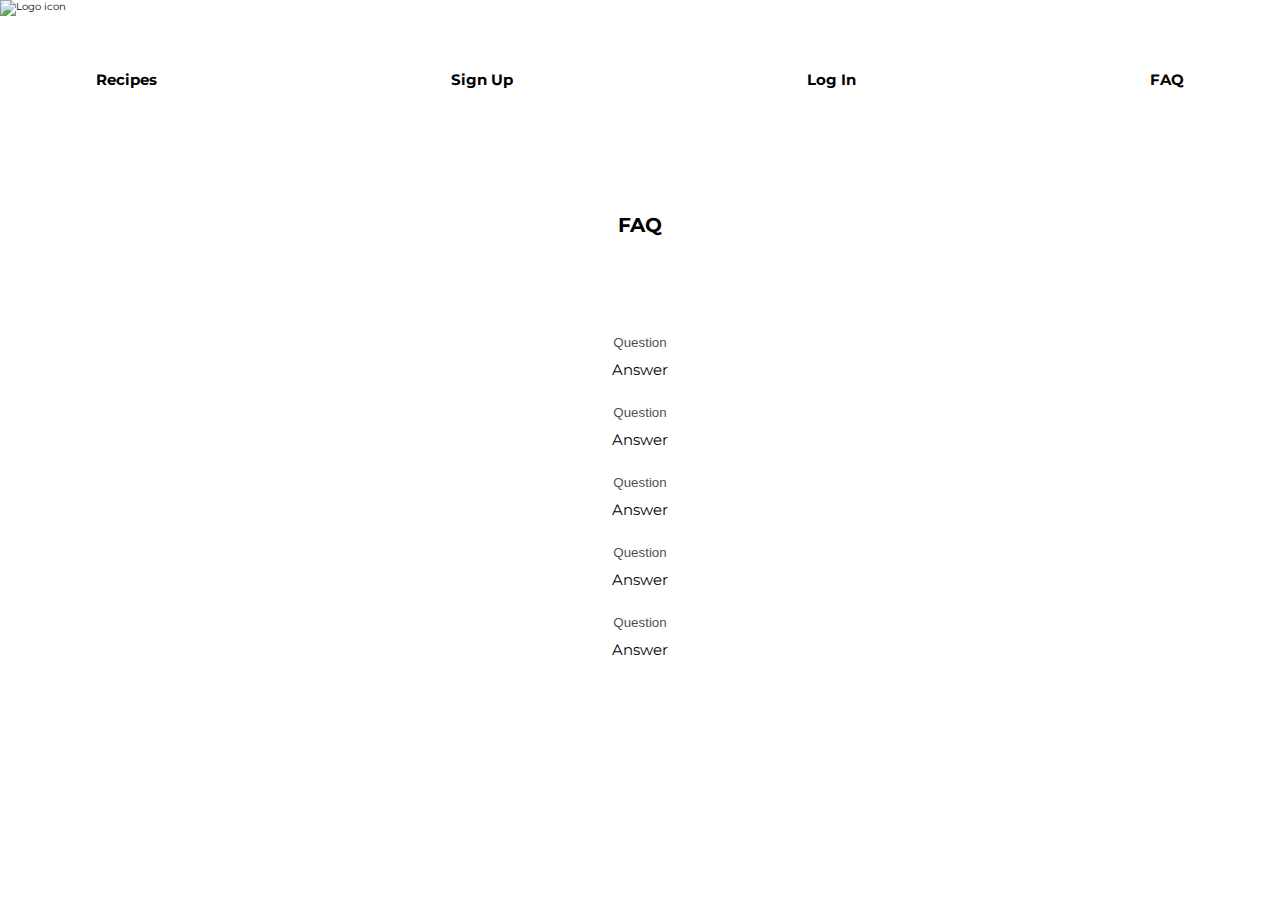
==== faq.html @ 34b8ec6c "add first styles to every page" ====
<!DOCTYPE html>
<html lang="en">
  <head>
    <meta charset="UTF-8" />
    <meta name="viewport" content="width=device-width, initial-scale=1.0" />
    <title>Project1</title>
    <link rel="stylesheet" href="/styles/style.css">  
</head>

  <body>
    <!-- Header -->
    <header class= "header">
        <div class="menu">
          <div class = "logo">
            <img src="" alt="Logo icon" href="index.html">
          </div>
          <nav class= "nav-bar">
             <ul class= "nav-bar-ul">
              <li><a class="nav-bar-item" href="recipes.html">Recipes</a></li>
              <li><a class="nav-bar-item" href="signup.html">Sign Up</a></li>
              <li><a class="nav-bar-item" href="login.html">Log In</a></li>
              <li><a class="nav-bar-item" href="faq.html">FAQ</a></li>
             </ul>
           </nav>
         </div>
    </header>

    <!-- faq section -->
    <section class= "faq">
      <div class="faq-background"></div>
      <h2>FAQ</h2>
        <div class="dropdown">
            <button class="dropdown-btn" type="button">Question</button>
            <div class="dropdown-answer">
                <p>Answer</p>
            </div>

            <button class="dropdown-btn" type="button">Question</button>
            <div class="dropdown-answer">
                <p>Answer</p>
            </div>
           
            <button class="dropdown-btn" type="button">Question</button>
            <div class="dropdown-answer">
                <p>Answer</p>
            </div>

            <button class="dropdown-btn" type="button">Question</button>
            <div class="dropdown-answer">
                <p>Answer</p>
            </div>

            <button class="dropdown-btn" type="button">Question</button>
            <div class="dropdown-answer">
                <p>Answer</p>
            </div>
        </div>
    </section>
    
  </body>
</html>
---- styles/style.css ----
@import url('https://fonts.googleapis.com/css2?family=Montserrat:wght@300&display=swap');

 *{
    margin: 0;
    padding: 0;
}  

body {
    font-family: 'Montserrat', sans-serif;
    font-size:10px;
}

/* nav bar menu */
.logo img{
    width: 200px;
}

.logo {
    height: 70px;
}

/* conjunt de links*/
.nav-bar{
    width: 85%;
    margin: 0 auto;
    height: 40px;
}

/* cada un dels links*/
.nav-bar-ul{
    display:flex;
    justify-content: space-between;
    align-items: center;
    list-style: none;
    font-size: 1.5em; 
    font-weight: bold;
}

.nav-bar-ul a {
    text-decoration: none;
    color: black;
}

/* home - background picture */
.presentation{
    background: url(/img/smoothies_category.jpg);
    background-position:0 0;
    background-repeat: no-repeat;
    background-size: cover;
    height:80vh;
    position: relative;
}

.presentation h1 {
    font-size: 4em;
    color:black;
    position: absolute;
    left: 50%;
    top:32%;
    transform: translate(-50%, -50%);
    text-align: center;
    line-height: 1em;
}

.presentation h2{
    font-size: 2em;
    color: black;
    position: absolute;
    left: 50%;
    top:55%;
    transform: translate(-50%, -50%);
    font-weight: bold;
    width: 50%;
    text-align: center;
}

 /* home - input form section */

 .search-form-section div{
    width: 100%;
    height: 185px;
    padding-bottom: 10px;
    margin-bottom: 25px;
 }

 .search-form-section h2 {
    font-size: 2em;
    text-align: center;
    width: 60%;
    justify-content: center;
    margin:0 auto;
    padding:20px;
    font-weight: bold;
 }

 .search-form{
     display:flex;
     width: 50%;
     flex-direction: column;
     align-items: center;
     margin: 0 auto;
 }

 .search-form ::placeholder {
     font-size: 0.8em;
     text-align: center;
 }

 .search-form > button {
    margin: 15px 50px;
    font-size: 1.3em;
    font-family: montserrat;
    font-weight: bold;
    letter-spacing:0.3px;
    background-color: black;
    color: white;
    padding:7px 20px 7px 20px;   
 }

  /* home- recipes cagetories section */

.recipe-category div{
    display:flex;
    flex-direction: column;
    justify-content: center;
    text-align: center;
    margin: 10px 12px;
}

h3{
    padding: 10px;
    font-weight: bold;
    font-size: 2em;
    text-align: center;
    color:black; 
}

.recipe-category p{
    font-size: 1.5em;
    margin: 0px 30px;
}

.recipe-category-btn{
    margin: 15px 50px;
    font-size: 1.3em;
    font-family: montserrat;
    font-weight: bold;
    letter-spacing:0.3px;
    background-color: black;
    color: white;
    padding:10px 10px 10px 10px;
}

.recipe-category img{
    width: 100%;
    margin-top:10px;
}

  /* recipes page */
.recipes-container {
        display:flex;
        justify-content:center;
        flex-direction:row;
        flex-wrap:wrap;  
        margin-bottom:30px;
}

.recipe-general-info {
    text-align:center;
    background-color: rgb(241, 241, 241);    
    box-sizing:border-box;
    margin: 5px;
    padding:12px;
    width:43%;
  }

.recipe-general-info-list img{
    width: 100%;
    margin-bottom: 10px;
}

.recipe-general-info button{
    font-size: 1.1em;
    font-family: montserrat;
    font-weight: bold;
    background-color: rgb(241, 241, 241);
    color: black;
    padding:3px 7px;
    margin: 7px;
    border: solid 1px black;
}

h4{
    font-size: 1.5em;
    margin-bottom: 5px;
}

hr{
    width: 20%;
    color: rgb(190, 188, 188);
    margin: 0 auto 20px auto;
}

  /* recipe-product page */

.recipe-extended-info-background{
    background: url(/img/smoothies_category.jpg);
    background-position:0 0;
    background-repeat: no-repeat;
    background-size: cover;
    height:40vh;
    position: relative;
}
.instruction-icons{
    display:flex;
    justify-content:center;
    flex-direction:row;
    flex-wrap:wrap;
    margin: 20px auto;
}

.icon-format img{
    width: 30px;
}

.icon-format p{
    font-size: 0.6em;
}

.icon-format{
  font-size:1.7em;
  text-align:center;
  box-sizing:border-box;
  padding:10px;
  width:25%;
}
.recipe-extended-info > p{
 font-size: 1.5em;
 width: 70%;
 margin:10px auto;
 text-align: justify;
}

/* Sign up page */

.signup-form input{
    margin:10px;
}
.signup-form button{
    display:flex;
    flex-direction: column;
    margin: 10px auto;
    font-size: 1.1em;
    font-family: montserrat;
    font-weight: bold;
    background-color: black;
    color: white;
    padding:10px 20px 10px 20px;
    margin-bottom: 10px;
}

.form-wrapper{
    align-items: center;
    text-align: center;
    margin: 20px auto;
}

.signup img {
    width: 70%;
    display: flex;
    margin-top:30px;
}

.signup h2{
    text-align: center;
    font-size: 2em;
    margin-top: 25px;
}

.signup h3 {
    font-size: 1.7em;
    text-align: right;
    margin:10px;
}

/* Log in page */

.login-form input{
    margin:10px;
}

.login-form button{
    display:flex;
    flex-direction: column;
    margin: 10px auto;
    font-size: 1.1em;
    font-family: montserrat;
    font-weight: bold;
    background-color: black;
    color: white;
    padding:10px 20px 10px 20px;
    margin-bottom: 10px;
}

.login h2{
    text-align: center;
    font-size: 2em;
    margin-top: 25px;
}

.login h3 {
    font-size: 1.7em;
    text-align: right;
    margin:10px;
}

.login img {
    width: 70%;
    display: flex;
    margin-top:30px;
}

/* faq page */

.faq-background{
    background: url(/img/smoothies_category.jpg);
    background-position:0 0;
    background-repeat: no-repeat;
    background-size: cover;
    height:85vh;
    position: relative;
}

.dropdown{
    position: absolute;
    left: 50%;
    top:55%;
    transform: translate(-50%, -50%);
    text-align: center;
    line-height: 1em;
}

.dropdown-btn{
    text-decoration: none;
    background-color: white;
    color:black;
    padding:5px 80px;
    margin:10px;
    border:none;
    opacity: 0.7;

}

.dropdown-answer > p{
    font-size: 1.5em;
    margin-bottom: 15px;
}

.faq h2{
    position: absolute;
    left: 50%;
    top:25%;
    transform: translate(-50%, -50%);
    text-align: center;
    font-size: 2em;
}
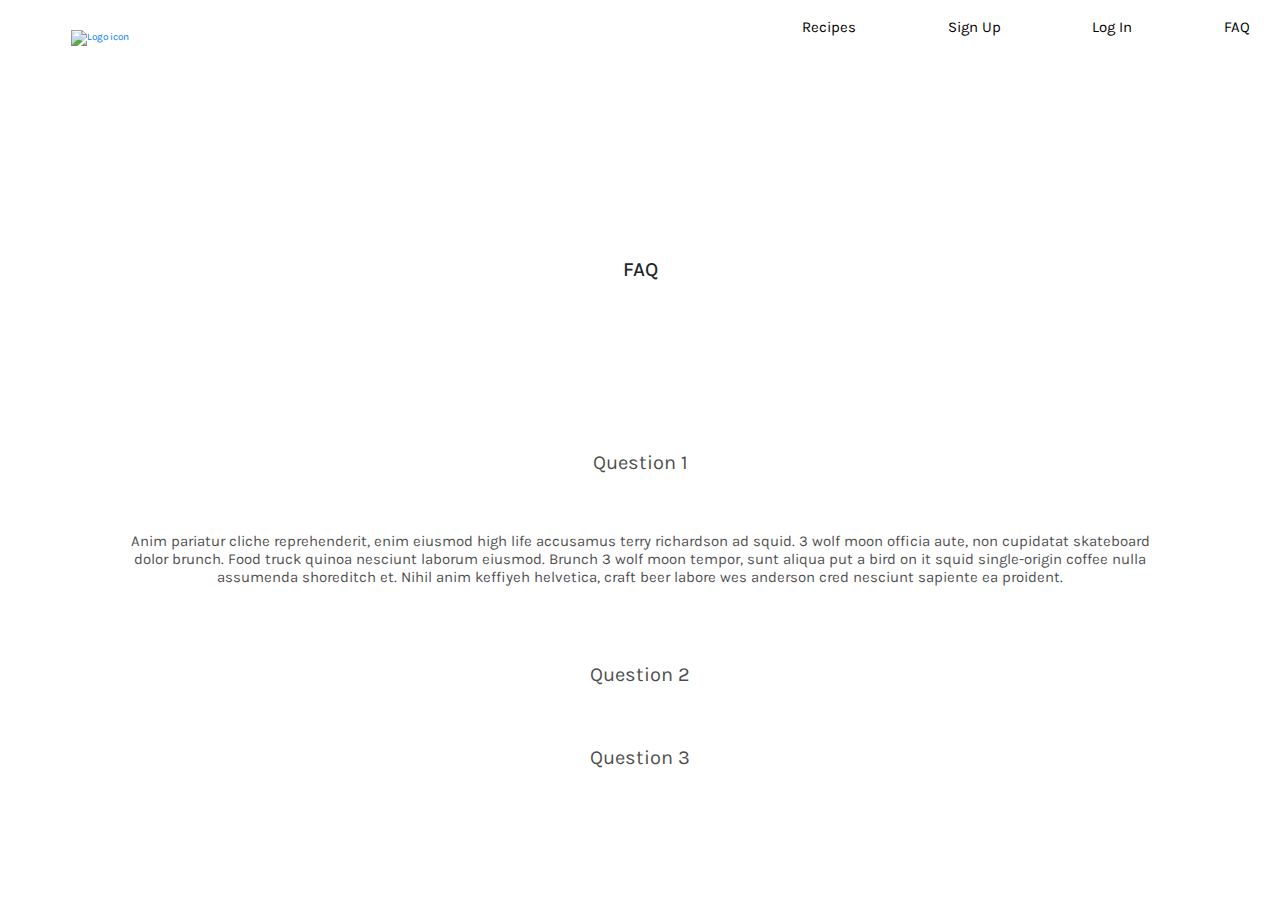
==== commit 38543a4f: "add some changes" ====
--- a/faq.html
+++ b/faq.html
@@ -4,6 +4,7 @@
     <meta charset="UTF-8" />
     <meta name="viewport" content="width=device-width, initial-scale=1.0" />
     <title>Project1</title>
+    <link rel="stylesheet" href="https://stackpath.bootstrapcdn.com/bootstrap/4.5.2/css/bootstrap.min.css" integrity="sha384-JcKb8q3iqJ61gNV9KGb8thSsNjpSL0n8PARn9HuZOnIxN0hoP+VmmDGMN5t9UJ0Z" crossorigin="anonymous">
     <link rel="stylesheet" href="/styles/style.css">  
 </head>
 
@@ -12,7 +13,7 @@
     <header class= "header">
         <div class="menu">
           <div class = "logo">
-            <img src="" alt="Logo icon" href="index.html">
+            <a href="index.html"><img src="img/logo-icon.jpg" alt="Logo icon"></a>
           </div>
           <nav class= "nav-bar">
              <ul class= "nav-bar-ul">
@@ -29,32 +30,56 @@
     <section class= "faq">
       <div class="faq-background"></div>
       <h2>FAQ</h2>
-        <div class="dropdown">
-            <button class="dropdown-btn" type="button">Question</button>
-            <div class="dropdown-answer">
-                <p>Answer</p>
+      <div class="accordion" id="accordionExample">
+        <div class="card">
+          <div class="card-header" id="headingOne">
+            <h2 class="mb-0">
+              <button class="btn btn-link btn-block text-left" type="button" data-toggle="collapse" data-target="#collapseOne" aria-expanded="true" aria-controls="collapseOne">
+                Question 1
+              </button>
+            </h2>
+          </div>
+      
+          <div id="collapseOne" class="collapse show" aria-labelledby="headingOne" data-parent="#accordionExample">
+            <div class="card-body">
+              Anim pariatur cliche reprehenderit, enim eiusmod high life accusamus terry richardson ad squid. 3 wolf moon officia aute, non cupidatat skateboard dolor brunch. Food truck quinoa nesciunt laborum eiusmod. Brunch 3 wolf moon tempor, sunt aliqua put a bird on it squid single-origin coffee nulla assumenda shoreditch et. Nihil anim keffiyeh helvetica, craft beer labore wes anderson cred nesciunt sapiente ea proident.
             </div>
+          </div>
+        </div>
+        <div class="card">
+          <div class="card-header" id="headingTwo">
+            <h2 class="mb-0">
+              <button class="btn btn-link btn-block text-left collapsed" type="button" data-toggle="collapse" data-target="#collapseTwo" aria-expanded="false" aria-controls="collapseTwo">
+                Question 2
+              </button>
+            </h2>
+          </div>
+          <div id="collapseTwo" class="collapse" aria-labelledby="headingTwo" data-parent="#accordionExample">
+            <div class="card-body">
+              Anim pariatur cliche reprehenderit, enim eiusmod high life accusamus terry richardson ad squid. 3 wolf moon officia aute, non cupidatat skateboard dolor brunch. Food truck quinoa nesciunt laborum eiusmod. Brunch 3 wolf moon tempor, sunt aliqua put a bird on it squid single-origin coffee nulla assumenda shoreditch et. Nihil anim keffiyeh helvetica, craft beer labore wes anderson cred nesciunt sapiente ea.
+            </div>
+          </div>
+        </div>
+        <div class="card">
+          <div class="card-header" id="headingThree">
+            <h2 class="mb-0">
+              <button class="btn btn-link btn-block text-left collapsed" type="button" data-toggle="collapse" data-target="#collapseThree" aria-expanded="false" aria-controls="collapseThree">
+                Question 3
+              </button>
+            </h2>
+          </div>
+          <div id="collapseThree" class="collapse" aria-labelledby="headingThree" data-parent="#accordionExample">
+            <div class="card-body">
+              Anim pariatur cliche reprehenderit, enim eiusmod high life accusamus terry richardson ad squid. 3 wolf moon officia aute, non cupidatat skateboard dolor brunch. Food truck quinoa nesciunt laborum eiusmod. Brunch 3 wolf moon tempor, sunt aliqua put a bird on it squid single-origin coffee nulla assumenda shoreditch et. Nihil anim keffiyeh helvetica, craft beer labore wes anderson cred nesciunt s.
+            </div>
+          </div>
+        </div>
+      </div>
 
-            <button class="dropdown-btn" type="button">Question</button>
-            <div class="dropdown-answer">
-                <p>Answer</p>
-            </div>
-           
-            <button class="dropdown-btn" type="button">Question</button>
-            <div class="dropdown-answer">
-                <p>Answer</p>
-            </div>
-
-            <button class="dropdown-btn" type="button">Question</button>
-            <div class="dropdown-answer">
-                <p>Answer</p>
-            </div>
-
-            <button class="dropdown-btn" type="button">Question</button>
-            <div class="dropdown-answer">
-                <p>Answer</p>
-            </div>
-        </div>
+      <script src="https://code.jquery.com/jquery-3.5.1.slim.min.js" integrity="sha384-DfXdz2htPH0lsSSs5nCTpuj/zy4C+OGpamoFVy38MVBnE+IbbVYUew+OrCXaRkfj" crossorigin="anonymous"></script>
+      <script src="https://cdn.jsdelivr.net/npm/popper.js@1.16.1/dist/umd/popper.min.js" integrity="sha384-9/reFTGAW83EW2RDu2S0VKaIzap3H66lZH81PoYlFhbGU+6BZp6G7niu735Sk7lN" crossorigin="anonymous"></script>
+      <script src="https://stackpath.bootstrapcdn.com/bootstrap/4.5.2/js/bootstrap.min.js" integrity="sha384-B4gt1jrGC7Jh4AgTPSdUtOBvfO8shuf57BaghqFfPlYxofvL8/KUEfYiJOMMV+rV" crossorigin="anonymous"></script>
+        
     </section>
     
   </body>
--- a/styles/style.css
+++ b/styles/style.css
@@ -1,4 +1,5 @@
 @import url('https://fonts.googleapis.com/css2?family=Montserrat:wght@300&display=swap');
+@import url('https://fonts.googleapis.com/css2?family=Karla:wght@400;700&display=swap');
 
  *{
     margin: 0;
@@ -6,34 +7,35 @@
 }  
 
 body {
-    font-family: 'Montserrat', sans-serif;
+    font-family: 'Karla','Montserrat', sans-serif;
     font-size:10px;
 }
 
 /* nav bar menu */
 .logo img{
-    width: 200px;
-}
-
-.logo {
+    width: 120px;
+}
+
+.logo{
     height: 70px;
-}
-
-/* conjunt de links*/
+    text-align: center;
+    margin-top:50px;
+}
+
+    /* conjunt de links*/
 .nav-bar{
     width: 85%;
     margin: 0 auto;
     height: 40px;
 }
 
-/* cada un dels links*/
+    /* cada un dels links*/
 .nav-bar-ul{
     display:flex;
     justify-content: space-between;
     align-items: center;
     list-style: none;
     font-size: 1.5em; 
-    font-weight: bold;
 }
 
 .nav-bar-ul a {
@@ -43,7 +45,7 @@
 
 /* home - background picture */
 .presentation{
-    background: url(/img/smoothies_category.jpg);
+    background: url(../img/smoothies_category.jpg);
     background-position:0 0;
     background-repeat: no-repeat;
     background-size: cover;
@@ -79,8 +81,7 @@
  .search-form-section div{
     width: 100%;
     height: 185px;
-    padding-bottom: 10px;
-    margin-bottom: 25px;
+    margin: 20px auto 20px auto;
  }
 
  .search-form-section h2 {
@@ -141,7 +142,8 @@
 }
 
 .recipe-category-btn{
-    margin: 15px 50px;
+    width: 65%;
+    margin: 15px auto;
     font-size: 1.3em;
     font-family: montserrat;
     font-weight: bold;
@@ -157,6 +159,11 @@
 }
 
   /* recipes page */
+
+.categories-displayed {
+    background-color: whitesmoke;
+}
+
 .recipes-container {
         display:flex;
         justify-content:center;
@@ -167,7 +174,6 @@
 
 .recipe-general-info {
     text-align:center;
-    background-color: rgb(241, 241, 241);    
     box-sizing:border-box;
     margin: 5px;
     padding:12px;
@@ -204,7 +210,7 @@
   /* recipe-product page */
 
 .recipe-extended-info-background{
-    background: url(/img/smoothies_category.jpg);
+    background: url(../img/smoothies_category.jpg);
     background-position:0 0;
     background-repeat: no-repeat;
     background-size: cover;
@@ -234,10 +240,11 @@
   padding:10px;
   width:25%;
 }
+
 .recipe-extended-info > p{
  font-size: 1.5em;
  width: 70%;
- margin:10px auto;
+ margin:10px auto 50px auto;
  text-align: justify;
 }
 
@@ -246,7 +253,7 @@
 .signup-form input{
     margin:10px;
 }
-.signup-form button{
+.button{
     display:flex;
     flex-direction: column;
     margin: 10px auto;
@@ -259,10 +266,14 @@
     margin-bottom: 10px;
 }
 
+.button:disabled{
+    background-color: rgb(138, 138, 138);
+}
+
 .form-wrapper{
     align-items: center;
     text-align: center;
-    margin: 20px auto;
+    margin: 50px auto;
 }
 
 .signup img {
@@ -289,19 +300,6 @@
     margin:10px;
 }
 
-.login-form button{
-    display:flex;
-    flex-direction: column;
-    margin: 10px auto;
-    font-size: 1.1em;
-    font-family: montserrat;
-    font-weight: bold;
-    background-color: black;
-    color: white;
-    padding:10px 20px 10px 20px;
-    margin-bottom: 10px;
-}
-
 .login h2{
     text-align: center;
     font-size: 2em;
@@ -320,10 +318,30 @@
     margin-top:30px;
 }
 
+.message-container{
+    width: 100%;
+    max-width: 800px;
+}
+
+.message-container p{
+    background-color:red;
+    padding: 20px;
+    margin: 10px 0;
+    color: white;
+}
+
+.message-container p.correct-message {
+    background-color: green;
+    color:white;
+    margin:10px 0;
+    padding: 20px;
+
+}
+
 /* faq page */
 
 .faq-background{
-    background: url(/img/smoothies_category.jpg);
+    background: url(../img/smoothies_category.jpg);
     background-position:0 0;
     background-repeat: no-repeat;
     background-size: cover;
@@ -331,36 +349,211 @@
     position: relative;
 }
 
-.dropdown{
+.accordion{
     position: absolute;
     left: 50%;
-    top:55%;
+    top:65%;
     transform: translate(-50%, -50%);
     text-align: center;
     line-height: 1em;
-}
-
-.dropdown-btn{
+    width: 90%;
+}
+
+.card{
+    padding:20px;
+    background-color: white;
+    border:none;
+    margin:20px;
+    opacity:0.7;
+}
+
+.card-header{
     text-decoration: none;
+    border-bottom: none;
     background-color: white;
+}
+
+.collapse button{
+    color:red;
+}
+.card-header button{
     color:black;
-    padding:5px 80px;
-    margin:10px;
-    border:none;
-    opacity: 0.7;
-
-}
-
-.dropdown-answer > p{
+    font-size: 1em;
+    margin-top:20px;
+}
+
+.card-header button.expanded{
+    color:Red;
+}
+
+.card-header button:hover{
+    font-weight: bold;
+    color:black;
+    text-decoration: none;
+}
+
+.card-body{
     font-size: 1.5em;
-    margin-bottom: 15px;
+    font-family: "Karla" , "sans serif";
+    line-height: 18px;
+    margin-top: 90px;
+    color:black;
 }
 
 .faq h2{
     position: absolute;
     left: 50%;
-    top:25%;
+    top:30%;
     transform: translate(-50%, -50%);
     text-align: center;
     font-size: 2em;
-}+}
+
+
+/* @media */
+
+@media (max-width: 330px){
+    .nav-bar{
+        width: auto;
+        margin: 0 auto 50px 0;
+    }
+
+    .nav-bar-ul{
+        flex-direction: column;
+        justify-content:center;
+        align-items: center;
+    }
+}
+
+@media (min-width: 580px){
+    .nav-bar{
+        width: 55%;
+        height: auto;
+        }
+    
+    .logo{
+        width: 200px;
+        height: auto;
+        align-items: center;  
+        margin-bottom: 45px;      
+    }
+
+    .menu {
+        display:flex;
+        flex-direction: row;
+        align-items: center;
+        height: 70px;        
+    }
+    
+    .presentation h1{
+        top:40%;
+    }
+
+    .search-form-section div{
+        height: 165px;
+        margin-top: 25px;
+     }
+
+    .search-form input{
+        padding: 10px 80px;
+    }
+
+    .search-form > button {
+       margin: 15px 50px;
+       font-size: 1.3em;
+       padding:10px 60px;   
+    }
+
+    .recipe-category-btn{
+        margin: 15px auto 10px auto;
+        width: 42%;
+    }
+
+    .recipe-extended-info-background{
+        height: 65vh;
+    }
+
+}
+
+@media (min-width: 1000px){
+    .nav-bar{
+        width: 35%;
+        height: auto;
+        margin-right: 30px;
+        }
+
+    .search-form-section div{
+        height: 180px;
+        margin-top: 50px;
+     }
+
+    .search-form input{
+        padding: 10px 100px;
+    }
+
+    .categories-container{
+        display:flex;
+        justify-content:center;
+        flex-direction:row;
+        flex-wrap:wrap;  
+        margin:15px;
+    }
+
+    .recipe-category {
+        width: 33%;
+    }
+    
+    .recipe-category div{
+        margin: 5px;
+    }
+
+    .recipe-category-btn{
+        width:45% ;
+    }
+
+    .recipe-extended-info-background{
+        height: 95vh;
+    }
+
+    .icon-format img{
+        width: 50px;
+    }
+    
+    .icon-format p{
+        font-size: 0.9em;
+    }
+    
+    .icon-format{
+      width:20%;
+    }
+
+    .instruction-icons{
+        margin: 60px auto;
+    }
+
+    .signup img {
+        width: 60%;
+        margin-top:60px;
+    }
+    
+    .signup h2{
+        font-size: 3em;
+        margin-top: 55px;
+    }
+    
+    .login img {
+        width: 60%;
+        margin-top:60px;
+    }
+    
+    .login h2{
+        font-size: 3em;
+        margin-top: 55px;
+    }
+
+    .button {
+        font-size: 1.6em;
+        padding:10px 30px;
+        margin:25px auto 40px auto;
+    }
+
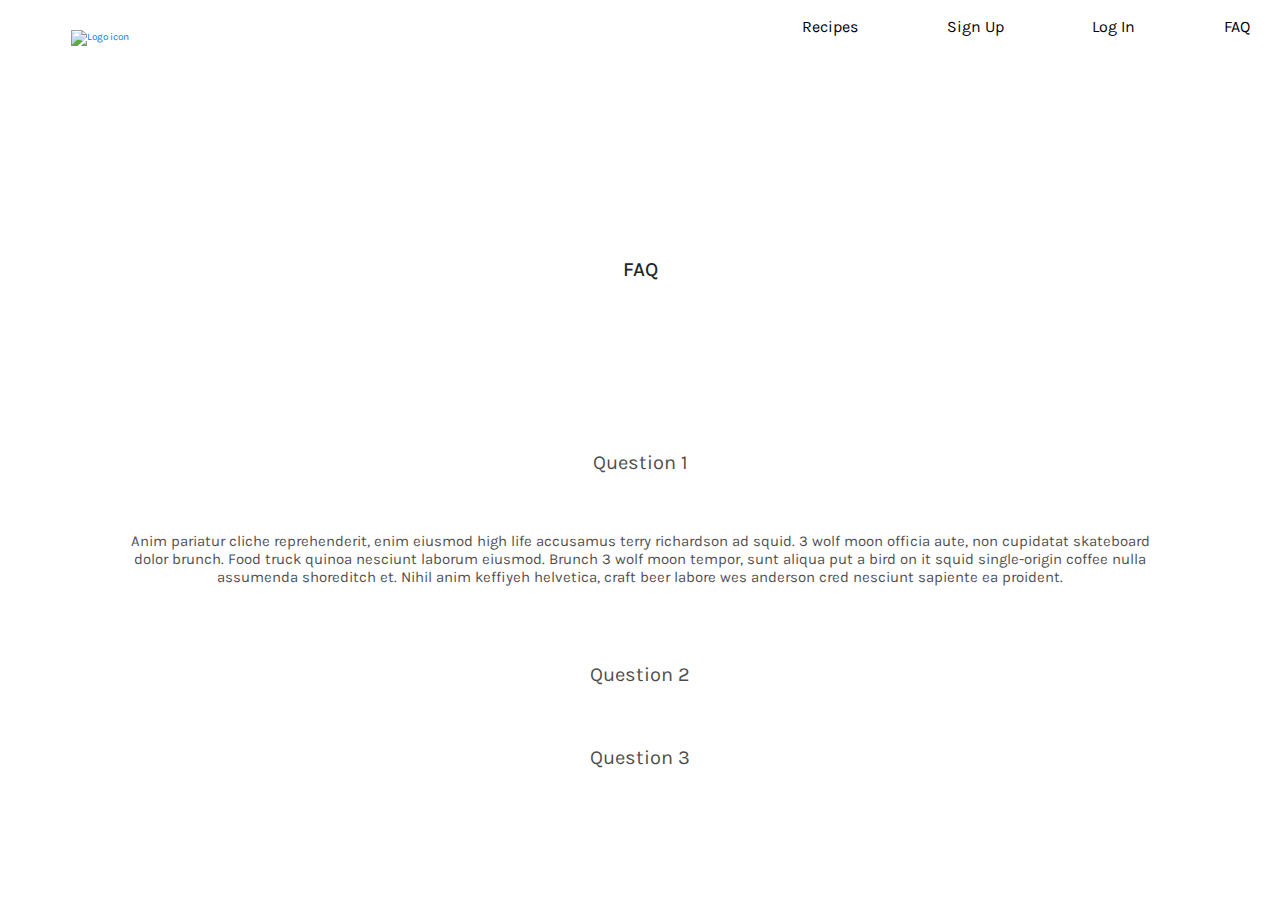
==== commit d8ac5a0c: "updates" ====
--- a/faq.html
+++ b/faq.html
@@ -5,7 +5,7 @@
     <meta name="viewport" content="width=device-width, initial-scale=1.0" />
     <title>Project1</title>
     <link rel="stylesheet" href="https://stackpath.bootstrapcdn.com/bootstrap/4.5.2/css/bootstrap.min.css" integrity="sha384-JcKb8q3iqJ61gNV9KGb8thSsNjpSL0n8PARn9HuZOnIxN0hoP+VmmDGMN5t9UJ0Z" crossorigin="anonymous">
-    <link rel="stylesheet" href="/styles/style.css">  
+    <link rel="stylesheet" href="styles/style.css">  
 </head>
 
   <body>
--- a/styles/style.css
+++ b/styles/style.css
@@ -35,7 +35,7 @@
     justify-content: space-between;
     align-items: center;
     list-style: none;
-    font-size: 1.5em; 
+    font-size: 1.6em; 
 }
 
 .nav-bar-ul a {
@@ -51,10 +51,11 @@
     background-size: cover;
     height:80vh;
     position: relative;
+    width: 100%;
 }
 
 .presentation h1 {
-    font-size: 4em;
+    font-size: 5em;
     color:black;
     position: absolute;
     left: 50%;
@@ -62,18 +63,21 @@
     transform: translate(-50%, -50%);
     text-align: center;
     line-height: 1em;
+    z-index: 999; 
+
 }
 
 .presentation h2{
-    font-size: 2em;
-    color: black;
+    font-size: 2.5em;
+    color:black;
     position: absolute;
     left: 50%;
-    top:55%;
+    top:60%;
     transform: translate(-50%, -50%);
     font-weight: bold;
     width: 50%;
-    text-align: center;
+    text-align: center; 
+    z-index: 999; 
 }
 
  /* home - input form section */
@@ -85,7 +89,7 @@
  }
 
  .search-form-section h2 {
-    font-size: 2em;
+    font-size: 2.3em;
     text-align: center;
     width: 60%;
     justify-content: center;
@@ -103,12 +107,16 @@
  }
 
  .search-form ::placeholder {
-     font-size: 0.8em;
+     font-size: 1.1em;
      text-align: center;
  }
 
+ .search-form input {
+     padding:10px;
+ }
+
  .search-form > button {
-    margin: 15px 50px;
+    margin: 18px 50px;
     font-size: 1.3em;
     font-family: montserrat;
     font-weight: bold;
@@ -134,6 +142,7 @@
     font-size: 2em;
     text-align: center;
     color:black; 
+    margin: 20px 100px 0px 100px;
 }
 
 .recipe-category p{
@@ -158,18 +167,37 @@
     margin-top:10px;
 }
 
+  /* footer */
+footer{
+    margin: 100px 0 30px 0;
+}
+
+footer img{
+    width: 120px;
+    display: flex;
+    margin: 0 auto;
+}
+
+footer p{
+    color:black;
+    font-size: 1.4em;
+    text-align: center;
+}
+
+
   /* recipes page */
 
 .categories-displayed {
     background-color: whitesmoke;
+    padding:5px 0 5px 0;
 }
 
 .recipes-container {
-        display:flex;
-        justify-content:center;
-        flex-direction:row;
-        flex-wrap:wrap;  
-        margin-bottom:30px;
+    display:flex;
+    justify-content:center;
+    flex-direction:row;
+    flex-wrap:wrap;  
+    margin-bottom:30px;
 }
 
 .recipe-general-info {
@@ -196,6 +224,7 @@
     border: solid 1px black;
 }
 
+
 h4{
     font-size: 1.5em;
     margin-bottom: 5px;
@@ -252,12 +281,15 @@
 
 .signup-form input{
     margin:10px;
-}
+    padding:10px;
+    font-size:1.5em;
+}
+
 .button{
     display:flex;
     flex-direction: column;
     margin: 10px auto;
-    font-size: 1.1em;
+    font-size: 1.5em;
     font-family: montserrat;
     font-weight: bold;
     background-color: black;
@@ -267,7 +299,8 @@
 }
 
 .button:disabled{
-    background-color: rgb(138, 138, 138);
+    background-color: rgb(218, 218, 218);
+    border:none;
 }
 
 .form-wrapper{
@@ -294,10 +327,30 @@
     margin:10px;
 }
 
+.message-container{
+    margin: 0 auto 160px auto;
+}
+
+.message-container p{
+    font-size: 1.4em;
+}
+
+
+.message-container p.correct-message {
+    margin: 0 auto 160px auto;
+    background-color: rgb(77, 136, 77);
+}
+
 /* Log in page */
 
 .login-form input{
     margin:10px;
+    padding:10px;
+    font-size: 1.5em;
+}
+
+.login-form button{
+    font-size: 1.5em;
 }
 
 .login h2{
@@ -324,14 +377,14 @@
 }
 
 .message-container p{
-    background-color:red;
+    background-color:rgb(209, 65, 65);
     padding: 20px;
     margin: 10px 0;
     color: white;
 }
 
 .message-container p.correct-message {
-    background-color: green;
+    background-color: rgb(77, 136, 77);
     color:white;
     margin:10px 0;
     padding: 20px;
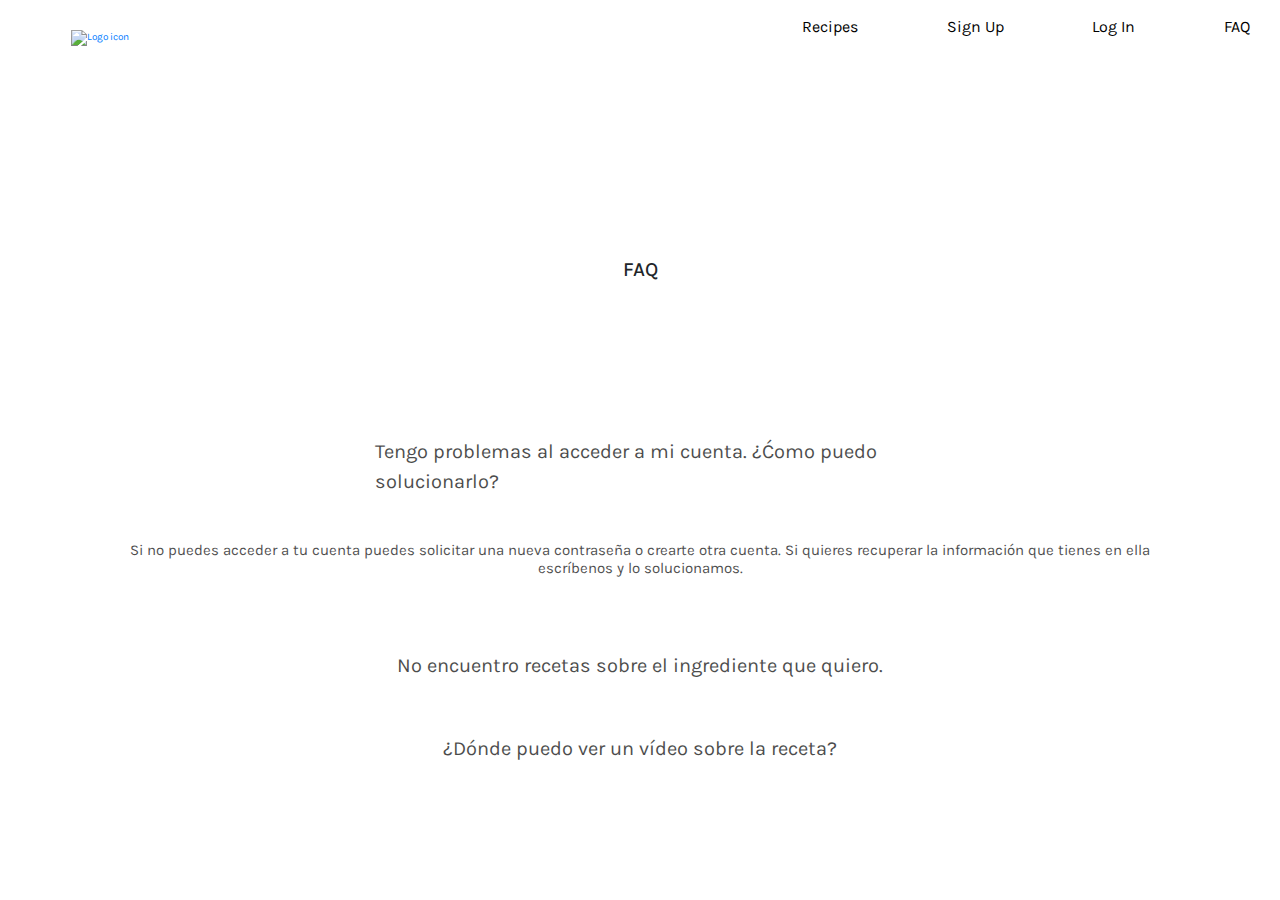
==== commit df9cbb2b: "update" ====
--- a/faq.html
+++ b/faq.html
@@ -26,55 +26,56 @@
          </div>
     </header>
 
-    <!-- faq section -->
-    <section class= "faq">
-      <div class="faq-background"></div>
-      <h2>FAQ</h2>
-      <div class="accordion" id="accordionExample">
-        <div class="card">
-          <div class="card-header" id="headingOne">
-            <h2 class="mb-0">
-              <button class="btn btn-link btn-block text-left" type="button" data-toggle="collapse" data-target="#collapseOne" aria-expanded="true" aria-controls="collapseOne">
-                Question 1
-              </button>
-            </h2>
-          </div>
-      
-          <div id="collapseOne" class="collapse show" aria-labelledby="headingOne" data-parent="#accordionExample">
-            <div class="card-body">
-              Anim pariatur cliche reprehenderit, enim eiusmod high life accusamus terry richardson ad squid. 3 wolf moon officia aute, non cupidatat skateboard dolor brunch. Food truck quinoa nesciunt laborum eiusmod. Brunch 3 wolf moon tempor, sunt aliqua put a bird on it squid single-origin coffee nulla assumenda shoreditch et. Nihil anim keffiyeh helvetica, craft beer labore wes anderson cred nesciunt sapiente ea proident.
-            </div>
-          </div>
+  <!-- faq section -->
+  <section class= "faq">
+    <div class="faq-background"></div>
+    <h2>FAQ</h2>
+    <div class="accordion" id="accordionExample">
+      <div class="card">
+        <div class="card-header" id="headingOne">
+          <h2 class="mb-0">
+            <button class="btn btn-link btn-block text-left" type="button" data-toggle="collapse" data-target="#collapseOne" aria-expanded="true" aria-controls="collapseOne">
+              Tengo problemas al acceder a mi cuenta. ¿Ćomo puedo solucionarlo?
+            </button>
+          </h2>
         </div>
-        <div class="card">
-          <div class="card-header" id="headingTwo">
-            <h2 class="mb-0">
-              <button class="btn btn-link btn-block text-left collapsed" type="button" data-toggle="collapse" data-target="#collapseTwo" aria-expanded="false" aria-controls="collapseTwo">
-                Question 2
-              </button>
-            </h2>
-          </div>
-          <div id="collapseTwo" class="collapse" aria-labelledby="headingTwo" data-parent="#accordionExample">
-            <div class="card-body">
-              Anim pariatur cliche reprehenderit, enim eiusmod high life accusamus terry richardson ad squid. 3 wolf moon officia aute, non cupidatat skateboard dolor brunch. Food truck quinoa nesciunt laborum eiusmod. Brunch 3 wolf moon tempor, sunt aliqua put a bird on it squid single-origin coffee nulla assumenda shoreditch et. Nihil anim keffiyeh helvetica, craft beer labore wes anderson cred nesciunt sapiente ea.
-            </div>
-          </div>
-        </div>
-        <div class="card">
-          <div class="card-header" id="headingThree">
-            <h2 class="mb-0">
-              <button class="btn btn-link btn-block text-left collapsed" type="button" data-toggle="collapse" data-target="#collapseThree" aria-expanded="false" aria-controls="collapseThree">
-                Question 3
-              </button>
-            </h2>
-          </div>
-          <div id="collapseThree" class="collapse" aria-labelledby="headingThree" data-parent="#accordionExample">
-            <div class="card-body">
-              Anim pariatur cliche reprehenderit, enim eiusmod high life accusamus terry richardson ad squid. 3 wolf moon officia aute, non cupidatat skateboard dolor brunch. Food truck quinoa nesciunt laborum eiusmod. Brunch 3 wolf moon tempor, sunt aliqua put a bird on it squid single-origin coffee nulla assumenda shoreditch et. Nihil anim keffiyeh helvetica, craft beer labore wes anderson cred nesciunt s.
-            </div>
+    
+        <div id="collapseOne" class="collapse show" aria-labelledby="headingOne" data-parent="#accordionExample">
+          <div class="card-body">
+            Si no puedes acceder a tu cuenta puedes solicitar una nueva contraseña o crearte otra cuenta. Si quieres recuperar la información que tienes en ella escríbenos y lo solucionamos.
           </div>
         </div>
       </div>
+      <div class="card">
+        <div class="card-header" id="headingTwo">
+          <h2 class="mb-0">
+            <button class="btn btn-link btn-block text-left collapsed" type="button" data-toggle="collapse" data-target="#collapseTwo" aria-expanded="false" aria-controls="collapseTwo">
+              No encuentro recetas sobre el ingrediente que quiero.
+            </button>
+          </h2>
+        </div>
+        <div id="collapseTwo" class="collapse" aria-labelledby="headingTwo" data-parent="#accordionExample">
+          <div class="card-body">
+            Escríbenos y dinos qué recetas te gustaría encontrar y miraremos de actualizar nuestro listado. ¡Cuanta más variedad, mejor!
+          </div>
+        </div>
+      </div>
+      <div class="card">
+        <div class="card-header" id="headingThree">
+          <h2 class="mb-0">
+            <button class="btn btn-link btn-block text-left collapsed" type="button" data-toggle="collapse" data-target="#collapseThree" aria-expanded="false" aria-controls="collapseThree">
+              ¿Dónde puedo ver un vídeo sobre la receta?
+            </button>
+          </h2>
+        </div>
+        <div id="collapseThree" class="collapse" aria-labelledby="headingThree" data-parent="#accordionExample">
+          <div class="card-body">
+            De momento no disponemos de vídeos pero en un futuro miraremos de incluir vídeos o fotos a modo de tutorial.
+          </div>
+        </div>
+      </div>
+    </div>
+
 
       <script src="https://code.jquery.com/jquery-3.5.1.slim.min.js" integrity="sha384-DfXdz2htPH0lsSSs5nCTpuj/zy4C+OGpamoFVy38MVBnE+IbbVYUew+OrCXaRkfj" crossorigin="anonymous"></script>
       <script src="https://cdn.jsdelivr.net/npm/popper.js@1.16.1/dist/umd/popper.min.js" integrity="sha384-9/reFTGAW83EW2RDu2S0VKaIzap3H66lZH81PoYlFhbGU+6BZp6G7niu735Sk7lN" crossorigin="anonymous"></script>
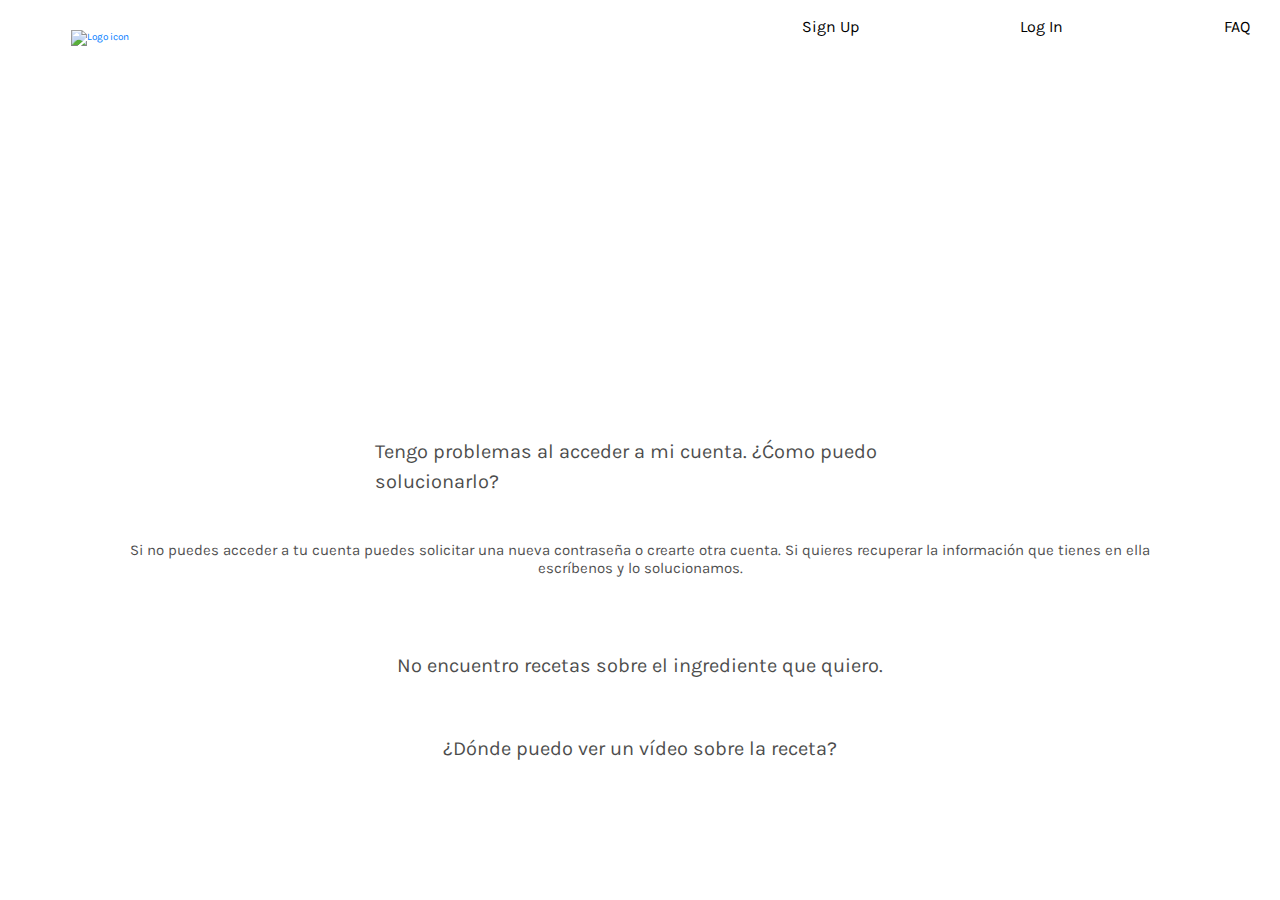
==== commit 1e7ec5f8: "updates" ====
--- a/faq.html
+++ b/faq.html
@@ -3,7 +3,7 @@
   <head>
     <meta charset="UTF-8" />
     <meta name="viewport" content="width=device-width, initial-scale=1.0" />
-    <title>Project1</title>
+    <title>breakfas.t</title>
     <link rel="stylesheet" href="https://stackpath.bootstrapcdn.com/bootstrap/4.5.2/css/bootstrap.min.css" integrity="sha384-JcKb8q3iqJ61gNV9KGb8thSsNjpSL0n8PARn9HuZOnIxN0hoP+VmmDGMN5t9UJ0Z" crossorigin="anonymous">
     <link rel="stylesheet" href="styles/style.css">  
 </head>
@@ -17,7 +17,6 @@
           </div>
           <nav class= "nav-bar">
              <ul class= "nav-bar-ul">
-              <li><a class="nav-bar-item" href="recipes.html">Recipes</a></li>
               <li><a class="nav-bar-item" href="signup.html">Sign Up</a></li>
               <li><a class="nav-bar-item" href="login.html">Log In</a></li>
               <li><a class="nav-bar-item" href="faq.html">FAQ</a></li>
@@ -26,56 +25,48 @@
          </div>
     </header>
 
-  <!-- faq section -->
-  <section class= "faq">
-    <div class="faq-background"></div>
-    <h2>FAQ</h2>
-    <div class="accordion" id="accordionExample">
-      <div class="card">
-        <div class="card-header" id="headingOne">
-          <h2 class="mb-0">
-            <button class="btn btn-link btn-block text-left" type="button" data-toggle="collapse" data-target="#collapseOne" aria-expanded="true" aria-controls="collapseOne">
-              Tengo problemas al acceder a mi cuenta. ¿Ćomo puedo solucionarlo?
-            </button>
-          </h2>
+    <!-- faq section -->
+    <section class= "faq">
+      <div class="faq-background"></div>
+      <div class="accordion" id="accordionExample">
+        <div class="card">
+          <div class="card-header" id="headingOne">
+            <h2 class="mb-0">
+              <button class="btn btn-link btn-block text-left" type="button" data-toggle="collapse" data-target="#collapseOne" aria-expanded="true" aria-controls="collapseOne">Tengo problemas al acceder a mi cuenta. ¿Ćomo puedo solucionarlo?</button>
+            </h2>
+          </div>
+      
+          <div id="collapseOne" class="collapse show" aria-labelledby="headingOne" data-parent="#accordionExample">
+            <div class="card-body">
+              Si no puedes acceder a tu cuenta puedes solicitar una nueva contraseña o crearte otra cuenta. Si quieres recuperar la información que tienes en ella escríbenos y lo solucionamos.
+            </div>
+          </div>
         </div>
-    
-        <div id="collapseOne" class="collapse show" aria-labelledby="headingOne" data-parent="#accordionExample">
-          <div class="card-body">
-            Si no puedes acceder a tu cuenta puedes solicitar una nueva contraseña o crearte otra cuenta. Si quieres recuperar la información que tienes en ella escríbenos y lo solucionamos.
+        <div class="card">
+          <div class="card-header" id="headingTwo">
+            <h2 class="mb-0">
+              <button class="btn btn-link btn-block text-left collapsed" type="button" data-toggle="collapse" data-target="#collapseTwo" aria-expanded="false" aria-controls="collapseTwo">No encuentro recetas sobre el ingrediente que quiero.</button>
+            </h2>
+          </div>
+          <div id="collapseTwo" class="collapse" aria-labelledby="headingTwo" data-parent="#accordionExample">
+            <div class="card-body">
+              Escríbenos y dinos qué recetas te gustaría encontrar y miraremos de actualizar nuestro listado. ¡Cuanta más variedad, mejor!
+            </div>
+          </div>
+        </div>
+        <div class="card">
+          <div class="card-header" id="headingThree">
+            <h2 class="mb-0">
+              <button class="btn btn-link btn-block text-left collapsed" type="button" data-toggle="collapse" data-target="#collapseThree" aria-expanded="false" aria-controls="collapseThree">¿Dónde puedo ver un vídeo sobre la receta?</button>
+            </h2>
+          </div>
+          <div id="collapseThree" class="collapse" aria-labelledby="headingThree" data-parent="#accordionExample">
+            <div class="card-body">
+              De momento no disponemos de vídeos pero en un futuro miraremos de incluir vídeos o fotos a modo de tutorial.
+            </div>
           </div>
         </div>
       </div>
-      <div class="card">
-        <div class="card-header" id="headingTwo">
-          <h2 class="mb-0">
-            <button class="btn btn-link btn-block text-left collapsed" type="button" data-toggle="collapse" data-target="#collapseTwo" aria-expanded="false" aria-controls="collapseTwo">
-              No encuentro recetas sobre el ingrediente que quiero.
-            </button>
-          </h2>
-        </div>
-        <div id="collapseTwo" class="collapse" aria-labelledby="headingTwo" data-parent="#accordionExample">
-          <div class="card-body">
-            Escríbenos y dinos qué recetas te gustaría encontrar y miraremos de actualizar nuestro listado. ¡Cuanta más variedad, mejor!
-          </div>
-        </div>
-      </div>
-      <div class="card">
-        <div class="card-header" id="headingThree">
-          <h2 class="mb-0">
-            <button class="btn btn-link btn-block text-left collapsed" type="button" data-toggle="collapse" data-target="#collapseThree" aria-expanded="false" aria-controls="collapseThree">
-              ¿Dónde puedo ver un vídeo sobre la receta?
-            </button>
-          </h2>
-        </div>
-        <div id="collapseThree" class="collapse" aria-labelledby="headingThree" data-parent="#accordionExample">
-          <div class="card-body">
-            De momento no disponemos de vídeos pero en un futuro miraremos de incluir vídeos o fotos a modo de tutorial.
-          </div>
-        </div>
-      </div>
-    </div>
-
 
       <script src="https://code.jquery.com/jquery-3.5.1.slim.min.js" integrity="sha384-DfXdz2htPH0lsSSs5nCTpuj/zy4C+OGpamoFVy38MVBnE+IbbVYUew+OrCXaRkfj" crossorigin="anonymous"></script>
       <script src="https://cdn.jsdelivr.net/npm/popper.js@1.16.1/dist/umd/popper.min.js" integrity="sha384-9/reFTGAW83EW2RDu2S0VKaIzap3H66lZH81PoYlFhbGU+6BZp6G7niu735Sk7lN" crossorigin="anonymous"></script>
